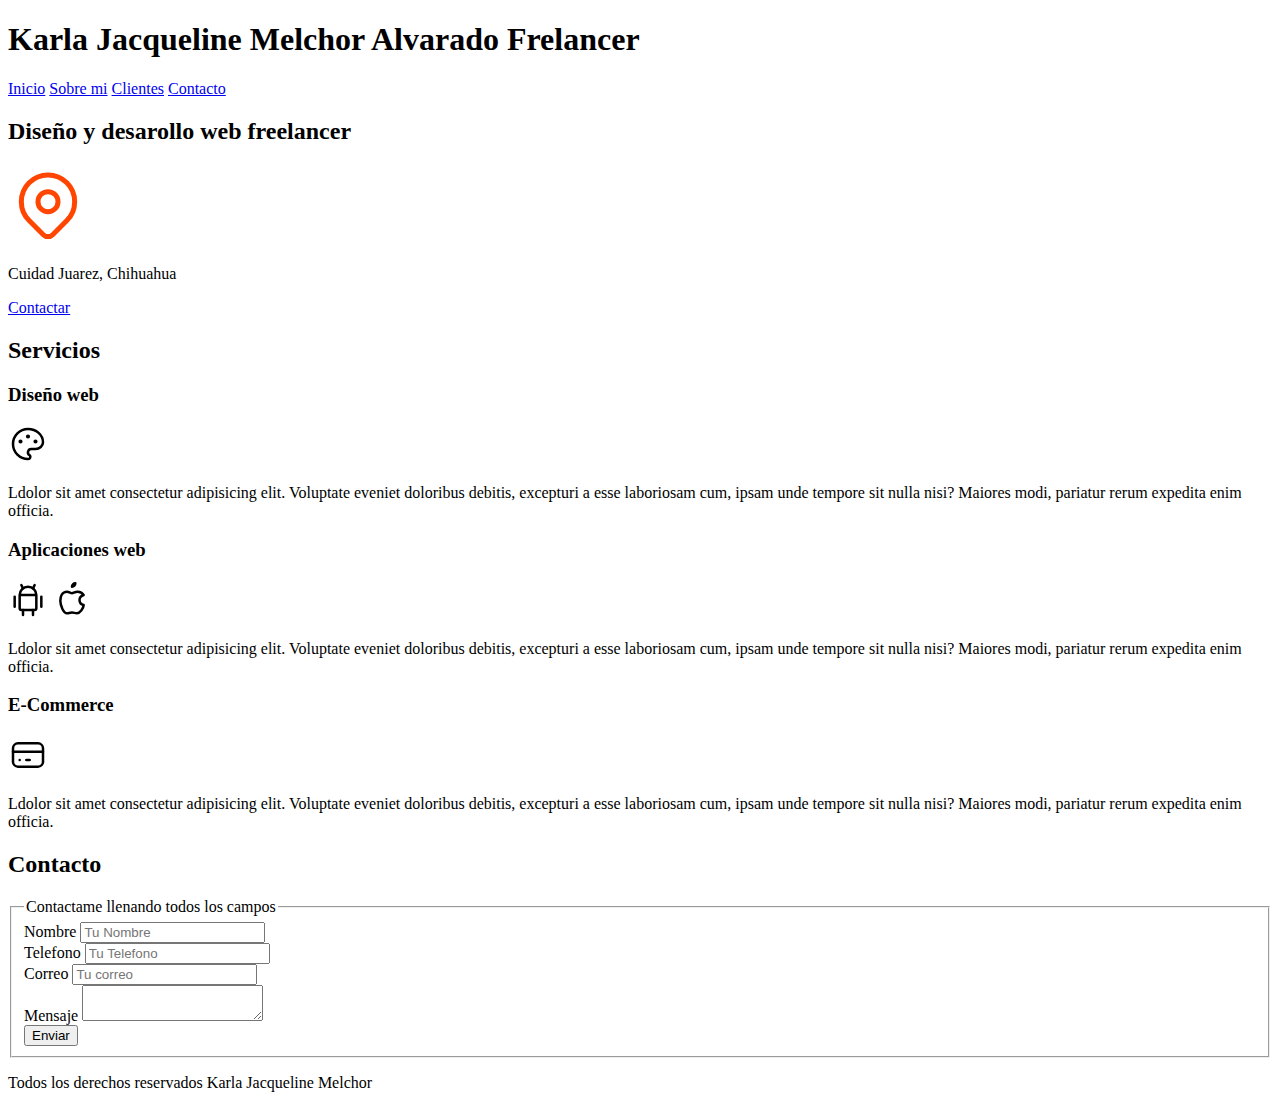
==== index.html @ 580fa3c0 "Add files via upload" ====
<!DOCTYPE html>
<html lang="en">
<head>
    <meta charset="UTF-8">
    <meta http-equiv="X-UA-Compatible" content="IE=edge">
    <meta name="viewport" content="width=, initial-scale=1.0">
    <title>Diseñador freelancer</title>
    <link rel="preload" href="css/normalize.css"> 
    <link rel="stylesheet" href="css/normalize.css">
    <link href="https://fonts.googleapis.com/css2?family=Krub:wght@400;700&display=swap" rel="stylesheet">
    <link rel="preload" href="css/styles.css" as="style"> 
    <link href="css/styles.css" rel="stylesheet" type="text/css">
 
</head>

<body>
    <header>
        <h1 class="titulo">Karla Jacqueline Melchor Alvarado <span>Frelancer</span></h1>
    </header>
  <div class="nav-bg">   
      <nav class="navegacion-principal contenedor">
      <a href="#">Inicio</a>
      <a href="#">Sobre mi</a>
      <a href="#">Clientes</a>
      <a href="#">Contacto</a>

      </nav>
  </div> 


    
  <section class="hero">
      <div class="contenido-hero">
      <h2> Diseño y desarollo web <span>freelancer</span></h2> 

      <div class="ubicacion"> 
          <svg xmlns="http://www.w3.org/2000/svg" class="icon icon-tabler icon-tabler-map-pin" width="80" height="80" viewBox="0 0 24 24" stroke-width="1.5" stroke="#ff4500" fill="none" stroke-linecap="round" stroke-linejoin="round">
              <path stroke="none" d="M0 0h24v24H0z" fill="none"/>
              <circle cx="12" cy="11" r="3" />
              <path d="M17.657 16.657l-4.243 4.243a2 2 0 0 1 -2.827 0l-4.244 -4.243a8 8 0 1 1 11.314 0z" />
          </svg>
              <p>Cuidad Juarez, Chihuahua</p>
      </div>
    

      <a class="boton" href="#">Contactar</a>
      </div>
  </section>

<main class="contenedor sombra"> 
  <h2>Servicios</h2>
  <div class="servicios">
    <section class="servicioSection">
      <h3>Diseño web</h3>
      <div class="iconos">
      <svg xmlns="http://www.w3.org/2000/svg" class="icon icon-tabler icon-tabler-palette" width="40" height="40" viewBox="0 0 24 24" stroke-width="1.5" stroke="#000000" fill="none" stroke-linecap="round" stroke-linejoin="round">
          <path stroke="none" d="M0 0h24v24H0z" fill="none"/>
          <path d="M12 21a9 9 0 1 1 0 -18a9 8 0 0 1 9 8a4.5 4 0 0 1 -4.5 4h-2.5a2 2 0 0 0 -1 3.75a1.3 1.3 0 0 1 -1 2.25" />
          <circle cx="7.5" cy="10.5" r=".5" fill="currentColor" />
          <circle cx="12" cy="7.5" r=".5" fill="currentColor" />
          <circle cx="16.5" cy="10.5" r=".5" fill="currentColor" />
        </svg>
      </div>
      <p>Ldolor sit amet consectetur adipisicing elit. Voluptate eveniet doloribus debitis, excepturi a esse laboriosam cum, ipsam unde tempore sit nulla nisi? Maiores modi, pariatur rerum expedita enim officia.</p>
    </section>

    <section class="servicioSection"> 
        <h3>Aplicaciones web</h3>
        <div class="iconos">
        <svg xmlns="http://www.w3.org/2000/svg" class="icon icon-tabler icon-tabler-brand-android" width="40" height="40" viewBox="0 0 24 24" stroke-width="1.5" stroke="#000000" fill="none" stroke-linecap="round" stroke-linejoin="round">
            <path stroke="none" d="M0 0h24v24H0z" fill="none"/>
            <line x1="4" y1="10" x2="4" y2="16" />
            <line x1="20" y1="10" x2="20" y2="16" />
            <path d="M7 9h10v8a1 1 0 0 1 -1 1h-8a1 1 0 0 1 -1 -1v-8a5 5 0 0 1 10 0" />
            <line x1="8" y1="3" x2="9" y2="5" />
            <line x1="16" y1="3" x2="15" y2="5" />
            <line x1="9" y1="18" x2="9" y2="21" />
            <line x1="15" y1="18" x2="15" y2="21" />
          </svg> 
          <svg xmlns="http://www.w3.org/2000/svg" class="icon icon-tabler icon-tabler-brand-apple" width="40" height="40" viewBox="0 0 24 24" stroke-width="1.5" stroke="#000000" fill="none" stroke-linecap="round" stroke-linejoin="round">
            <path stroke="none" d="M0 0h24v24H0z" fill="none"/>
            <path d="M9 7c-3 0 -4 3 -4 5.5c0 3 2 7.5 4 7.5c1.088 -.046 1.679 -.5 3 -.5c1.312 0 1.5 .5 3 .5s4 -3 4 -5c-.028 -.01 -2.472 -.403 -2.5 -3c-.019 -2.17 2.416 -2.954 2.5 -3c-1.023 -1.492 -2.951 -1.963 -3.5 -2c-1.433 -.111 -2.83 1 -3.5 1c-.68 0 -1.9 -1 -3 -1z" />
            <path d="M12 4a2 2 0 0 0 2 -2a2 2 0 0 0 -2 2" />
          </svg>
        </div>
        <p>Ldolor sit amet consectetur adipisicing elit. Voluptate eveniet doloribus debitis, excepturi a esse laboriosam cum, ipsam unde tempore sit nulla nisi? Maiores modi, pariatur rerum expedita enim officia.</p>
    </section>

    <section class="servicioSection">
        <h3>E-Commerce</h3>
        <div class="iconos"> 
        <svg xmlns="http://www.w3.org/2000/svg" class="icon icon-tabler icon-tabler-credit-card" width="40" height="40" viewBox="0 0 24 24" stroke-width="1.5" stroke="#000000" fill="none" stroke-linecap="round" stroke-linejoin="round">
            <path stroke="none" d="M0 0h24v24H0z" fill="none"/>
            <rect x="3" y="5" width="18" height="14" rx="3" />
            <line x1="3" y1="10" x2="21" y2="10" />
            <line x1="7" y1="15" x2="7.01" y2="15" />
            <line x1="11" y1="15" x2="13" y2="15" />
          </svg>
        </div>
        <p>Ldolor sit amet consectetur adipisicing elit. Voluptate eveniet doloribus debitis, excepturi a esse laboriosam cum, ipsam unde tempore sit nulla nisi? Maiores modi, pariatur rerum expedita enim officia.</p>
    </section>
  </div>
  
  


 <section >  
    <h2>Contacto</h2>
    <form class="formulario">
    <fieldset>
        <legend>Contactame llenando todos los campos</legend>
      <div class="contenedor-campos">  
        <div class="campo">
         <label>Nombre</label>
         <input class="input-text" type="text" placeholder="Tu Nombre" >
        </div>


        <div class="campo">
        <label>Telefono</label>
        <input class="input-text" type="tel" placeholder="Tu Telefono">   
        </div>

        <div class="campo">
        <label>Correo</label>
        <input class="input-text" type="email" placeholder="Tu correo">
        </div>

        <div class="campo">
         <label>Mensaje</label>
        <textarea class="input-text"></textarea>    
        </div>
      </div><!-- contenedor de campos-->
    
        <div class="alinear-derecha flex" >
          <input class="boton w-sm-100" type="submit" value="Enviar">    
        </div>
      
       
       

       

    </fieldset> 

    </form>
</section>
</main>



 <footer class="footer">
    <p>Todos los derechos reservados Karla Jacqueline Melchor</p>
</footer>
 


  
</body>
</html>
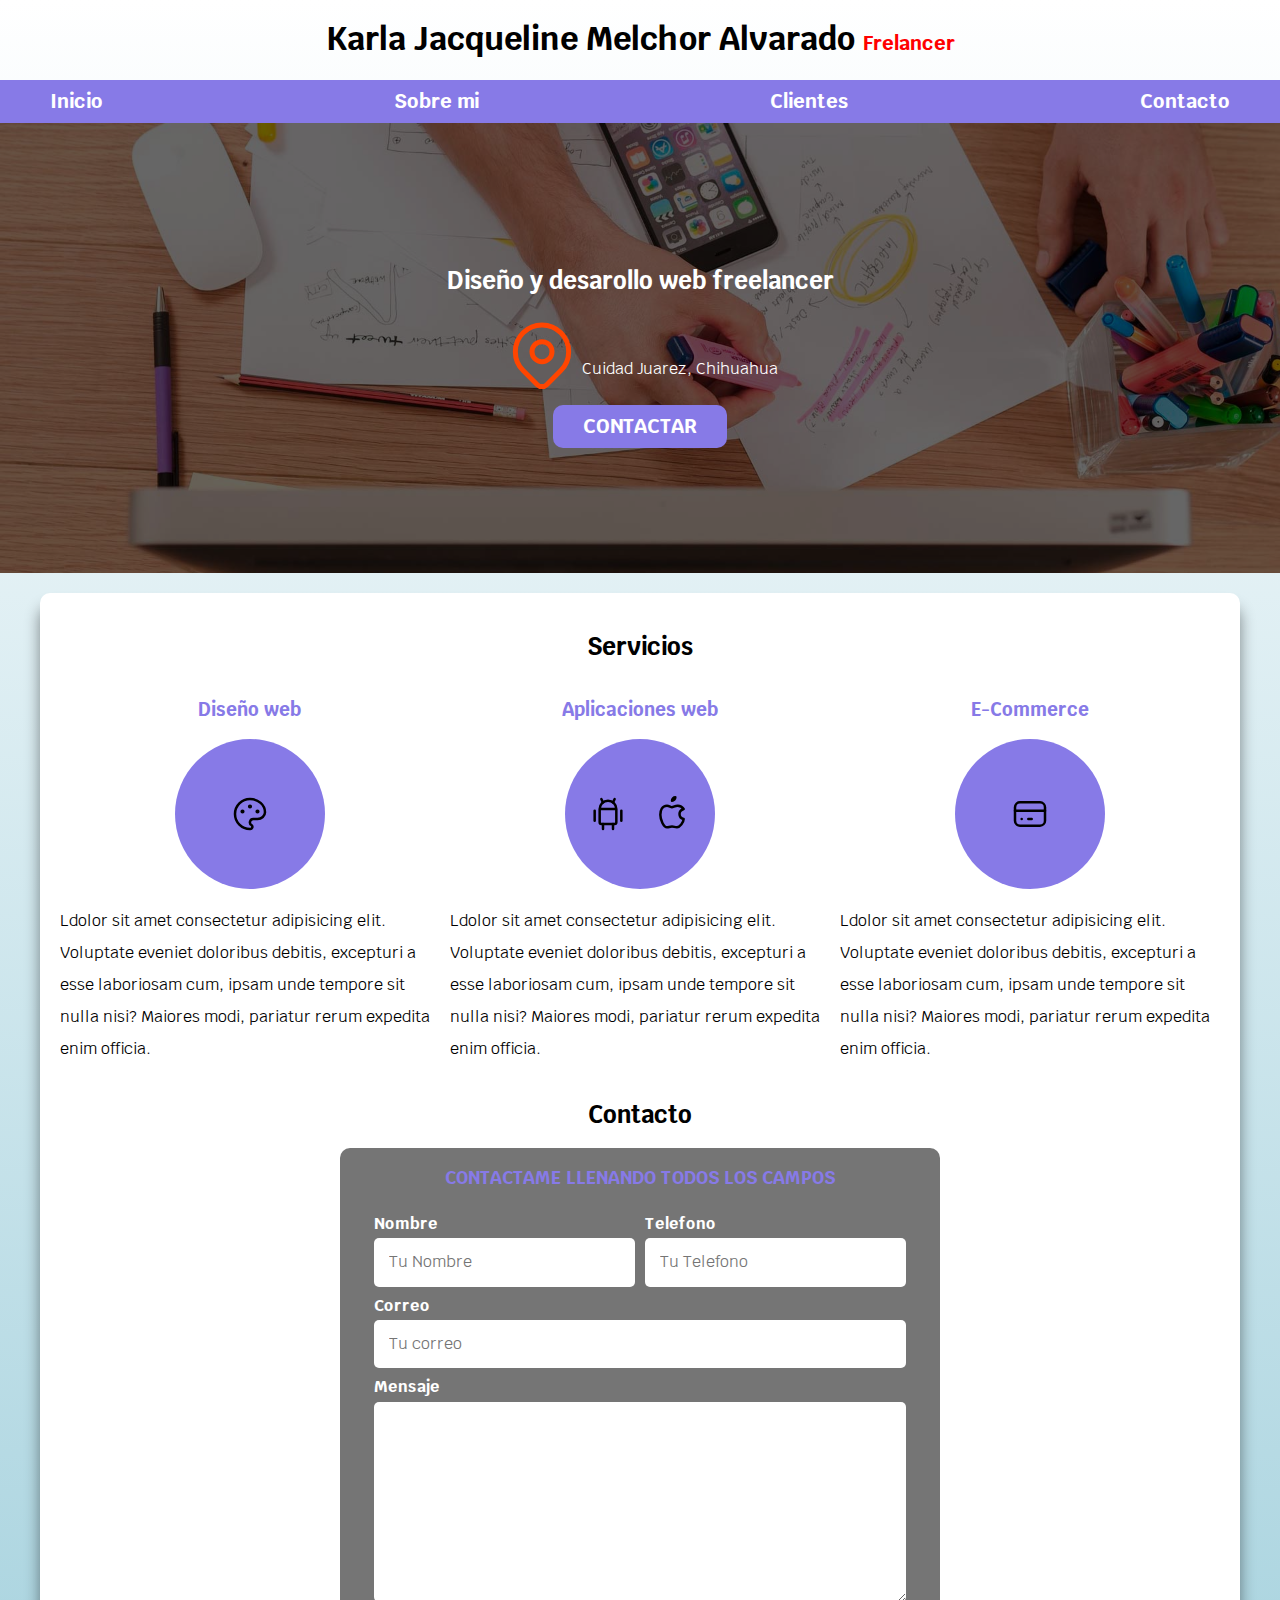
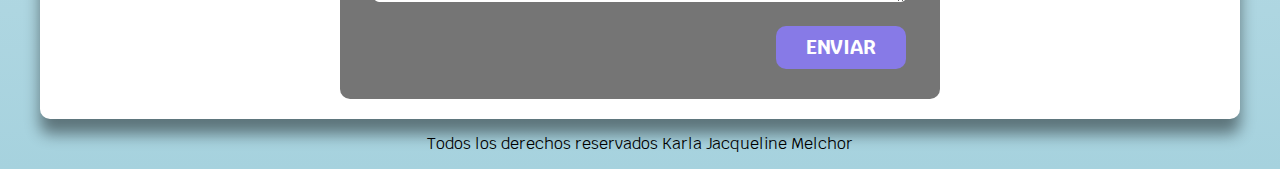
==== commit 9a4009eb: "Update index.html" ====
--- a/index.html
+++ b/index.html
@@ -5,11 +5,11 @@
     <meta http-equiv="X-UA-Compatible" content="IE=edge">
     <meta name="viewport" content="width=, initial-scale=1.0">
     <title>Diseñador freelancer</title>
-    <link rel="preload" href="css/normalize.css"> 
-    <link rel="stylesheet" href="css/normalize.css">
+    <link rel="preload" href="freelancer_inicio/css/normalize.css"> 
+    <link rel="stylesheet" href="freelancer_inicio/css/normalize.css">
     <link href="https://fonts.googleapis.com/css2?family=Krub:wght@400;700&display=swap" rel="stylesheet">
-    <link rel="preload" href="css/styles.css" as="style"> 
-    <link href="css/styles.css" rel="stylesheet" type="text/css">
+    <link rel="preload" href="freelancer_inicio/css/styles.css" as="style"> 
+    <link href="freelancer_inicio/css/styles.css" rel="stylesheet" type="text/css">
  
 </head>
 
@@ -157,4 +157,4 @@
 
   
 </body>
-</html>+</html>
--- a/freelancer_inicio/css/styles.css
+++ b/freelancer_inicio/css/styles.css
@@ -0,0 +1,283 @@
+:root{
+    --blanco:#ffffff;
+    --oscuro:#212121;
+    --primario:#FF0000;/* variables de css*/
+    --gris:#757575;
+    --secundario:#877ae7;
+    --FONDO:#a6d2de;
+
+}
+
+html{
+    font-size: 62.5%;
+    box-sizing: border-box;/* ayuda a que el pading y asi no afecte el tama;o del elemento*/
+    scroll-snap-type: y mandatory;/* solo para el scroll vertical*/
+}
+*,*:before, *:after{
+    box-sizing: inherit;/* se aplica a todos los elementos que ayuda a que el pading y asi no afecte el tama;o del elemento*/
+}
+
+body{
+    font-size: 16px;/* 1 rem es igual a 10 px*/
+    font-family: 'Krub', sans-serif;
+
+    background-image: linear-gradient(to top,VAR(--FONDO) 0%, VAR(--blanco));/* SE HACE EL DESGRADADO*/
+}
+.h1{
+    font-size: 3.8rem;
+}
+.h2{
+    font-size: 2.8rem;
+}
+.h3{
+    font-size: 1.8rem;
+}
+h1,h2,h3{
+ text-align: center;
+}
+.sombra{
+    /* -webkit-box-shadow: 0px 15px 15px 0px rgba(0,0,0,0.45);/* https://www.cssmatic.com/box-shadow le da sopporte googlle*/
+    /* -moz-box-shadow: 0px 15px 15px 0px rgba(0,0,0,0.45);;e da sopprte firefoz */ 
+    box-shadow: 0px 15px 15px 0px rgba(0,0,0,0.45); 
+    background-color: var(--blanco);
+    padding: 2rem;
+   
+    border-radius:1rem;
+}
+
+
+
+.titulo span{ 
+    font-size: 2rem;
+
+    color: var(--primario);
+
+}
+.contenedor{
+    max-width: 120rem;
+    margin:0 auto 0 auto;/* como las manecillas del reloj*/
+}
+
+.boton{
+background-color: var(--secundario);
+color: var(--blanco);
+padding: 1rem 3rem;
+margin-top:1rem;
+font-size:2rem;
+text-decoration: none;
+text-transform: uppercase;
+font-weight: bold;
+border-radius: 1rem;
+width: 90%;
+text-align: center;
+border: none;
+
+}
+@media (min-width: 768px){
+  .boton{
+    width: auto;
+  }
+}
+.boton:hover{
+    cursor: pointer;
+}
+
+/*utilidades */
+
+.w-sm-100{
+    width: 100%;
+ }
+
+ @media (min-width: 768px){
+    .w-sm-100{
+        width: auto;
+    }
+ }
+
+ .flex{
+    display: flex;
+ }
+ .alinear-derecha{
+    justify-content: flex-end;
+ }
+
+.nav-bg{
+    background-color: var(--secundario);
+}
+
+.navegacion-principal{
+    
+    display: flex;/* para poder accedera sus etiquetas */
+    flex-direction: column;
+   
+    
+}
+
+.navegacion-principal a{
+    display: block;
+    text-align: center;
+    padding: 1rem; 
+    color: var(--blanco);
+    text-decoration:none;
+    font-size: 2rem;
+    font-weight: 700;
+    
+}
+@media (min-width: 768px){
+    .navegacion-principal{
+        flex-direction: row;  
+        justify-content:space-between;/* hace que se separen los enlaces*/  
+    }
+}
+
+.navegacion-principal a:hover{
+background-color: var(--primario);
+}
+
+.hero{
+    background-image: url(../img/hero.jpg);
+    background-repeat: no-repeat;
+    background-size:cover;
+    height: 450px;
+    margin-bottom:2rem ;
+    position: relative;
+     
+}
+.contenido-hero{
+position: absolute;
+background-color:rgba(0, 0,0, .6);
+width: 100%;
+height: 100%;
+
+display: flex;/* se alinea horrizxonal */
+flex-direction: column;/* se alinea horizontal */
+align-items: center;/* alinea vertical */
+justify-content: center;/* vertical */
+
+
+}
+
+.contenido-hero h2, .contenido-hero p{
+    color: var(--blanco);
+
+}
+.ubicacion{
+    display: flex;/* nos permite elegir sus herramientas su tipo es como columnas*/
+
+    align-items: flex-end;
+
+}
+
+
+@media (min-width:768px ){
+    .servicios{
+        display: grid;/* nos permite elegir sus herramientas su tipo es como si fuera una tabla */
+        grid-template-columns: repeat(3,2fr);/*o  2fr 2fr 2fr; para dividirlo */
+        column-gap: 1rem;/*separacion entre colunmas*/
+       
+        /* grid: 200px, 800px/300px, 300px; es lo mismo per simplificado */
+    
+    }
+    
+}
+.servicios,
+.navegacion-principal,
+.formulario{ /* para que el scroll se detenga, no funciona en todos los navegadores como por ejemplo en safasi, opera*/
+    scroll-snap-align: center;
+    scroll-snap-stop: always;
+}
+
+.servicioSection{
+display: flex;
+flex-direction: column;
+align-items: center;
+
+}
+.servicioSection h3{
+color: var(--secundario);
+
+}
+.servicioSection p{
+    line-height: 2;
+    font-weight: normal;
+}
+
+.servicioSection .iconos{
+    height: 15rem;
+    width: 15rem;
+    background-color:var(--secundario);
+    border-radius: 50%;
+    display: flex;/* nos permite elegir sus herramientas su tipo es como columnas*/
+    justify-content: space-evenly;
+    align-items: center;
+}
+
+.formulario{
+    
+    background-color: var(--gris);
+    width: min(60rem, 100%);/* usa el valor mas peque;o  */
+    margin: 0 auto;/* padre no debe tener display flex, se puede usar este para centrarlo horizontalmente*/
+    padding: 2rem;
+    border-radius: 1rem;
+
+}
+.formulario fieldset{
+    border: NONE;
+
+
+}
+.formulario legend{
+    text-align: center;
+    font-size: 1.8rem;
+    text-transform: uppercase;
+    font-weight: 700;
+    margin-bottom: 2rem;
+    color: var(--secundario);
+
+}
+ 
+@media (min-width: 768px)
+{
+   .contenedor-campos{
+    display: grid;
+    grid-template-columns: repeat(2,1fr);/*se divide la pnatlla en dos es lo mismo si pones 50% 50%*/
+    grid-row:auto auto 20rem;
+    column-gap: 1rem;
+}     
+    .campo:nth-child(3), .campo:nth-child(4) {/*se cuenta desde el 1*/
+        grid-column: 1/3;/*ahi le deciamos que valla desde la columna 1 a la 3*/
+
+    }
+}
+
+
+.campo{
+    margin-bottom: 1rem;
+}
+.campo textarea{
+    height: 20rem;
+
+}
+.campo label{
+    color: var(--blanco);
+    font-weight: bold;
+    margin-bottom: .5rem;
+    display: block;/* topara todo el espacio disponible  */
+}
+
+.input-text{
+    width: 100%;
+    border: none;
+    padding: 1.5rem;
+    border-radius: .5rem;
+}
+.footer{
+    text-align: center;
+}
+
+/* .navegacion-principal a:visited{
+background-color:var(--gris);
+color:var(--blanco);
+} */
+
+/* no ids por que afecta la especifidad es decir que se va a mostrar  el selector de css que sea mas especifico*/--- a/freelancer_inicio/css/styles.css
+++ b/freelancer_inicio/css/styles.css
@@ -0,0 +1,283 @@
+:root{
+    --blanco:#ffffff;
+    --oscuro:#212121;
+    --primario:#FF0000;/* variables de css*/
+    --gris:#757575;
+    --secundario:#877ae7;
+    --FONDO:#a6d2de;
+
+}
+
+html{
+    font-size: 62.5%;
+    box-sizing: border-box;/* ayuda a que el pading y asi no afecte el tama;o del elemento*/
+    scroll-snap-type: y mandatory;/* solo para el scroll vertical*/
+}
+*,*:before, *:after{
+    box-sizing: inherit;/* se aplica a todos los elementos que ayuda a que el pading y asi no afecte el tama;o del elemento*/
+}
+
+body{
+    font-size: 16px;/* 1 rem es igual a 10 px*/
+    font-family: 'Krub', sans-serif;
+
+    background-image: linear-gradient(to top,VAR(--FONDO) 0%, VAR(--blanco));/* SE HACE EL DESGRADADO*/
+}
+.h1{
+    font-size: 3.8rem;
+}
+.h2{
+    font-size: 2.8rem;
+}
+.h3{
+    font-size: 1.8rem;
+}
+h1,h2,h3{
+ text-align: center;
+}
+.sombra{
+    /* -webkit-box-shadow: 0px 15px 15px 0px rgba(0,0,0,0.45);/* https://www.cssmatic.com/box-shadow le da sopporte googlle*/
+    /* -moz-box-shadow: 0px 15px 15px 0px rgba(0,0,0,0.45);;e da sopprte firefoz */ 
+    box-shadow: 0px 15px 15px 0px rgba(0,0,0,0.45); 
+    background-color: var(--blanco);
+    padding: 2rem;
+   
+    border-radius:1rem;
+}
+
+
+
+.titulo span{ 
+    font-size: 2rem;
+
+    color: var(--primario);
+
+}
+.contenedor{
+    max-width: 120rem;
+    margin:0 auto 0 auto;/* como las manecillas del reloj*/
+}
+
+.boton{
+background-color: var(--secundario);
+color: var(--blanco);
+padding: 1rem 3rem;
+margin-top:1rem;
+font-size:2rem;
+text-decoration: none;
+text-transform: uppercase;
+font-weight: bold;
+border-radius: 1rem;
+width: 90%;
+text-align: center;
+border: none;
+
+}
+@media (min-width: 768px){
+  .boton{
+    width: auto;
+  }
+}
+.boton:hover{
+    cursor: pointer;
+}
+
+/*utilidades */
+
+.w-sm-100{
+    width: 100%;
+ }
+
+ @media (min-width: 768px){
+    .w-sm-100{
+        width: auto;
+    }
+ }
+
+ .flex{
+    display: flex;
+ }
+ .alinear-derecha{
+    justify-content: flex-end;
+ }
+
+.nav-bg{
+    background-color: var(--secundario);
+}
+
+.navegacion-principal{
+    
+    display: flex;/* para poder accedera sus etiquetas */
+    flex-direction: column;
+   
+    
+}
+
+.navegacion-principal a{
+    display: block;
+    text-align: center;
+    padding: 1rem; 
+    color: var(--blanco);
+    text-decoration:none;
+    font-size: 2rem;
+    font-weight: 700;
+    
+}
+@media (min-width: 768px){
+    .navegacion-principal{
+        flex-direction: row;  
+        justify-content:space-between;/* hace que se separen los enlaces*/  
+    }
+}
+
+.navegacion-principal a:hover{
+background-color: var(--primario);
+}
+
+.hero{
+    background-image: url(../img/hero.jpg);
+    background-repeat: no-repeat;
+    background-size:cover;
+    height: 450px;
+    margin-bottom:2rem ;
+    position: relative;
+     
+}
+.contenido-hero{
+position: absolute;
+background-color:rgba(0, 0,0, .6);
+width: 100%;
+height: 100%;
+
+display: flex;/* se alinea horrizxonal */
+flex-direction: column;/* se alinea horizontal */
+align-items: center;/* alinea vertical */
+justify-content: center;/* vertical */
+
+
+}
+
+.contenido-hero h2, .contenido-hero p{
+    color: var(--blanco);
+
+}
+.ubicacion{
+    display: flex;/* nos permite elegir sus herramientas su tipo es como columnas*/
+
+    align-items: flex-end;
+
+}
+
+
+@media (min-width:768px ){
+    .servicios{
+        display: grid;/* nos permite elegir sus herramientas su tipo es como si fuera una tabla */
+        grid-template-columns: repeat(3,2fr);/*o  2fr 2fr 2fr; para dividirlo */
+        column-gap: 1rem;/*separacion entre colunmas*/
+       
+        /* grid: 200px, 800px/300px, 300px; es lo mismo per simplificado */
+    
+    }
+    
+}
+.servicios,
+.navegacion-principal,
+.formulario{ /* para que el scroll se detenga, no funciona en todos los navegadores como por ejemplo en safasi, opera*/
+    scroll-snap-align: center;
+    scroll-snap-stop: always;
+}
+
+.servicioSection{
+display: flex;
+flex-direction: column;
+align-items: center;
+
+}
+.servicioSection h3{
+color: var(--secundario);
+
+}
+.servicioSection p{
+    line-height: 2;
+    font-weight: normal;
+}
+
+.servicioSection .iconos{
+    height: 15rem;
+    width: 15rem;
+    background-color:var(--secundario);
+    border-radius: 50%;
+    display: flex;/* nos permite elegir sus herramientas su tipo es como columnas*/
+    justify-content: space-evenly;
+    align-items: center;
+}
+
+.formulario{
+    
+    background-color: var(--gris);
+    width: min(60rem, 100%);/* usa el valor mas peque;o  */
+    margin: 0 auto;/* padre no debe tener display flex, se puede usar este para centrarlo horizontalmente*/
+    padding: 2rem;
+    border-radius: 1rem;
+
+}
+.formulario fieldset{
+    border: NONE;
+
+
+}
+.formulario legend{
+    text-align: center;
+    font-size: 1.8rem;
+    text-transform: uppercase;
+    font-weight: 700;
+    margin-bottom: 2rem;
+    color: var(--secundario);
+
+}
+ 
+@media (min-width: 768px)
+{
+   .contenedor-campos{
+    display: grid;
+    grid-template-columns: repeat(2,1fr);/*se divide la pnatlla en dos es lo mismo si pones 50% 50%*/
+    grid-row:auto auto 20rem;
+    column-gap: 1rem;
+}     
+    .campo:nth-child(3), .campo:nth-child(4) {/*se cuenta desde el 1*/
+        grid-column: 1/3;/*ahi le deciamos que valla desde la columna 1 a la 3*/
+
+    }
+}
+
+
+.campo{
+    margin-bottom: 1rem;
+}
+.campo textarea{
+    height: 20rem;
+
+}
+.campo label{
+    color: var(--blanco);
+    font-weight: bold;
+    margin-bottom: .5rem;
+    display: block;/* topara todo el espacio disponible  */
+}
+
+.input-text{
+    width: 100%;
+    border: none;
+    padding: 1.5rem;
+    border-radius: .5rem;
+}
+.footer{
+    text-align: center;
+}
+
+/* .navegacion-principal a:visited{
+background-color:var(--gris);
+color:var(--blanco);
+} */
+
+/* no ids por que afecta la especifidad es decir que se va a mostrar  el selector de css que sea mas especifico*/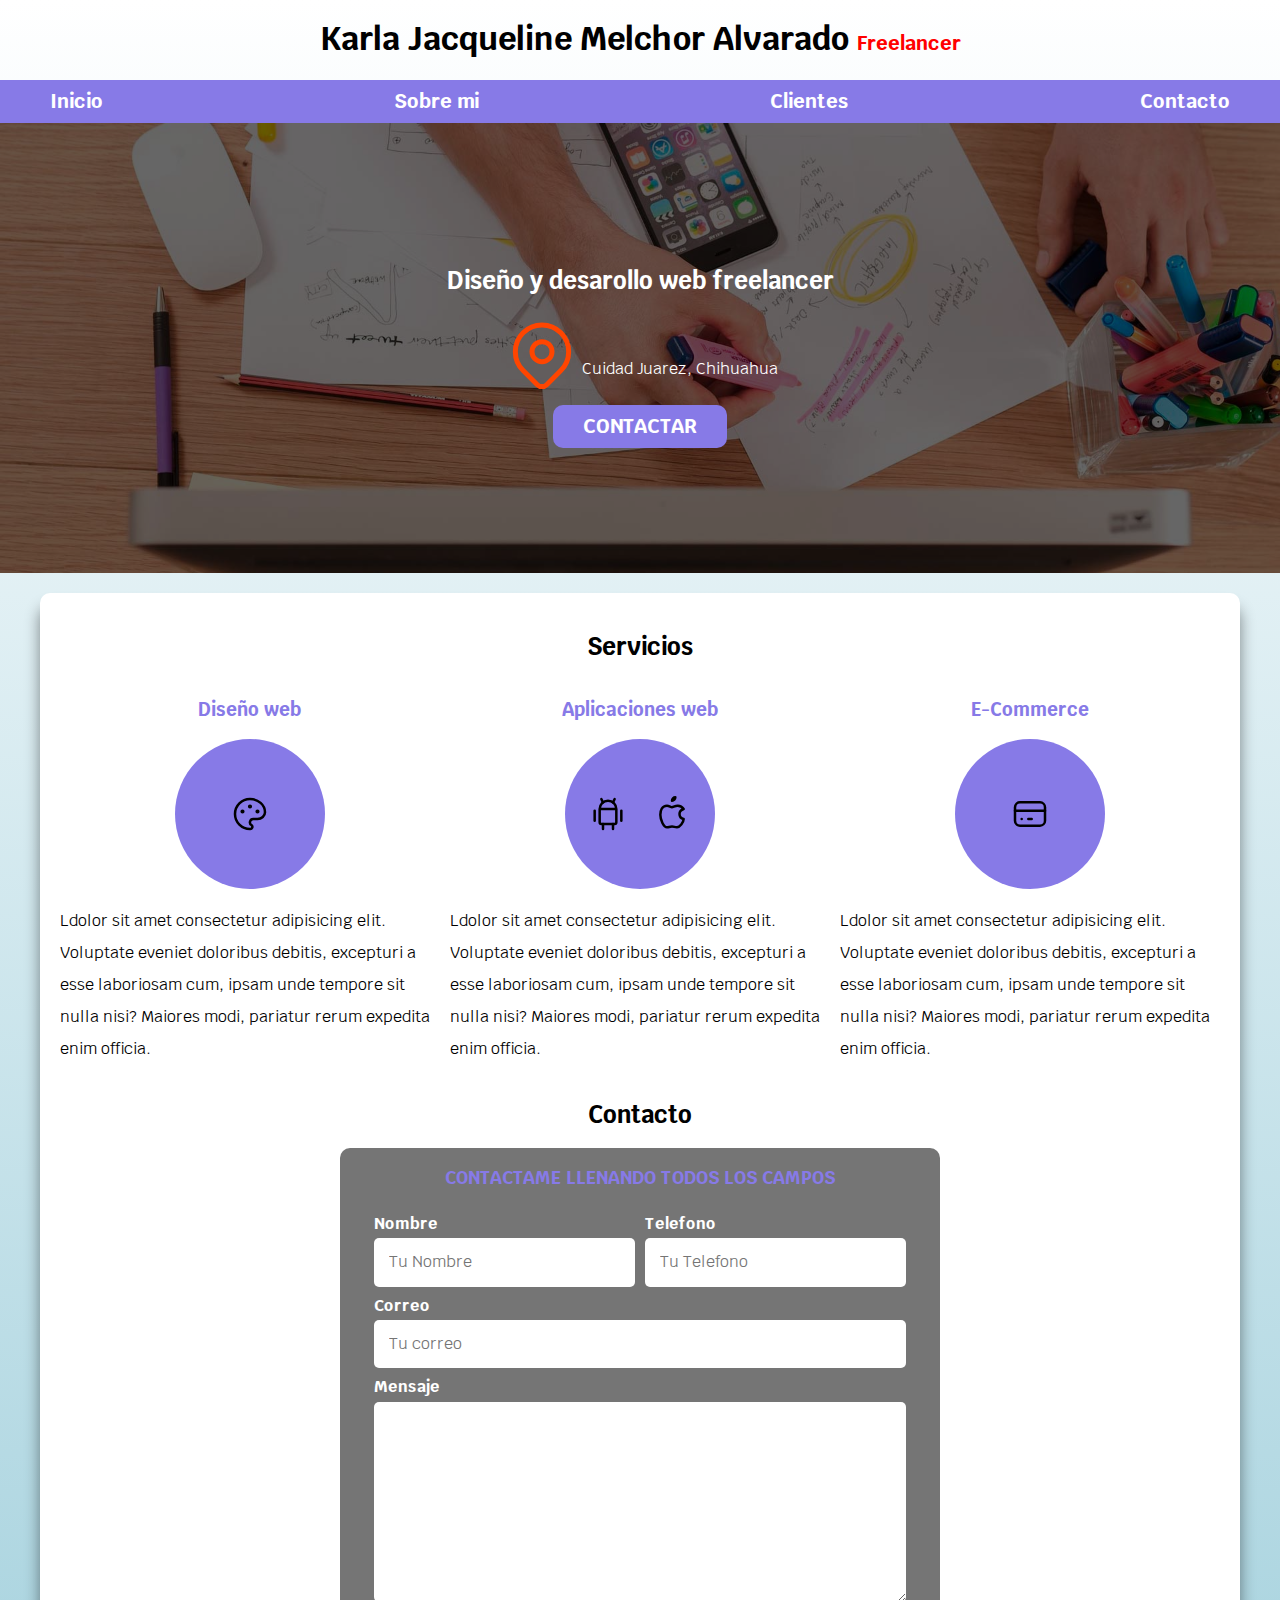
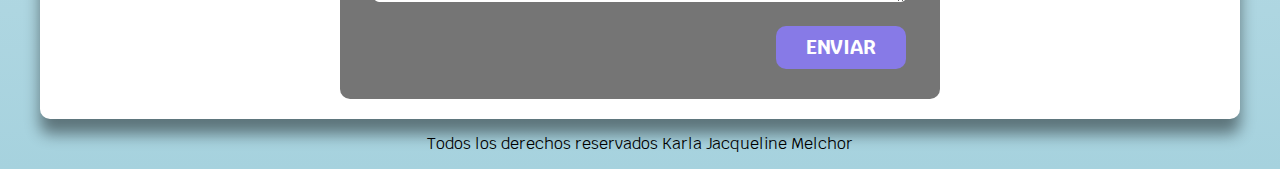
==== commit 35cff357: "Update index.html" ====
--- a/index.html
+++ b/index.html
@@ -15,7 +15,7 @@
 
 <body>
     <header>
-        <h1 class="titulo">Karla Jacqueline Melchor Alvarado <span>Frelancer</span></h1>
+        <h1 class="titulo">Karla Jacqueline Melchor Alvarado <span>Freelancer</span></h1>
     </header>
   <div class="nav-bg">   
       <nav class="navegacion-principal contenedor">
